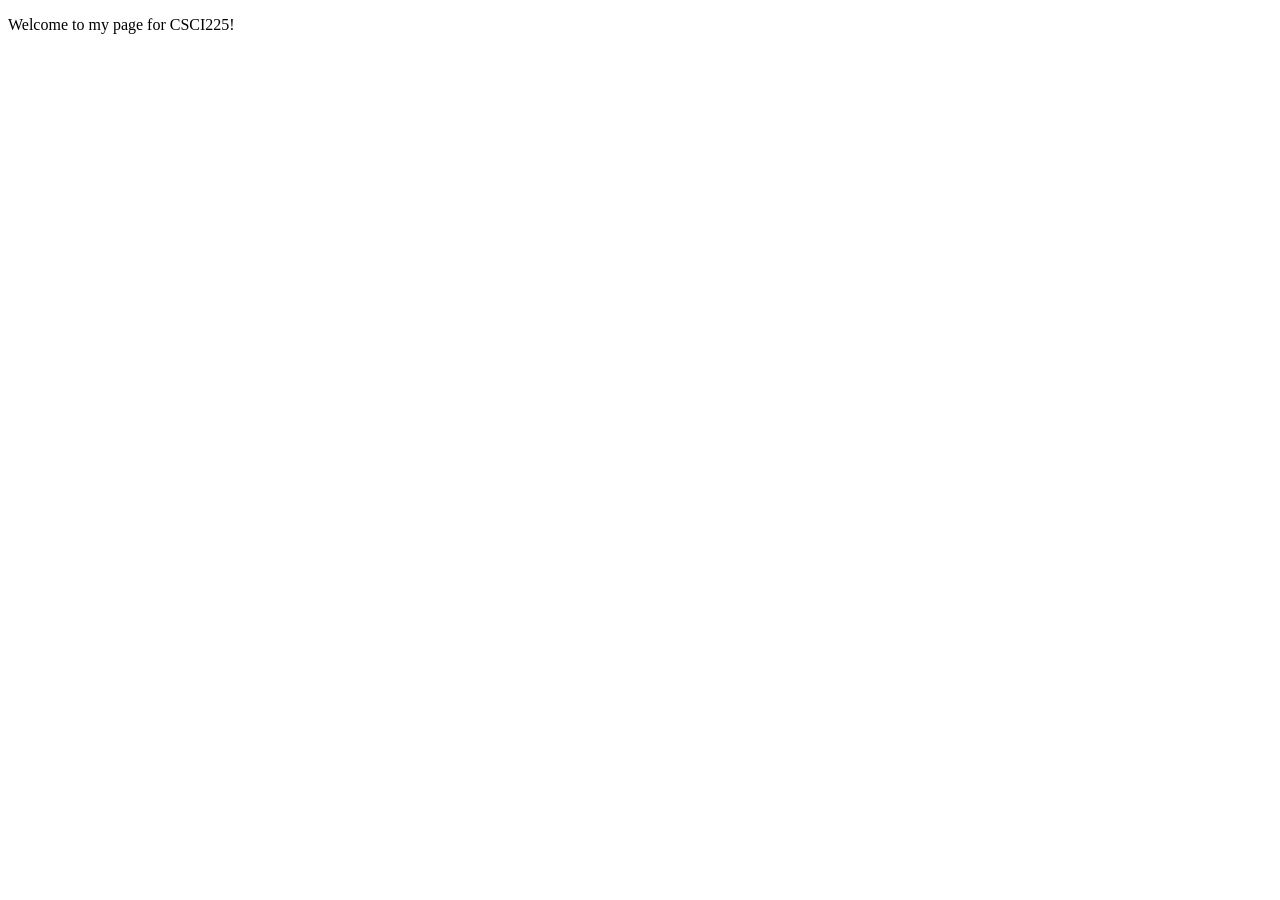
==== index.html @ 0ae0f70f "Assignment 0" ====
<!DOCTYPE html>

<html>
    <head>
        <title>CSCI225 Homepage - Andrew Stevens</title>
    </head>

    <body>
        <p>
            Welcome to my page for CSCI225!
        </p>
    </body>

</html>
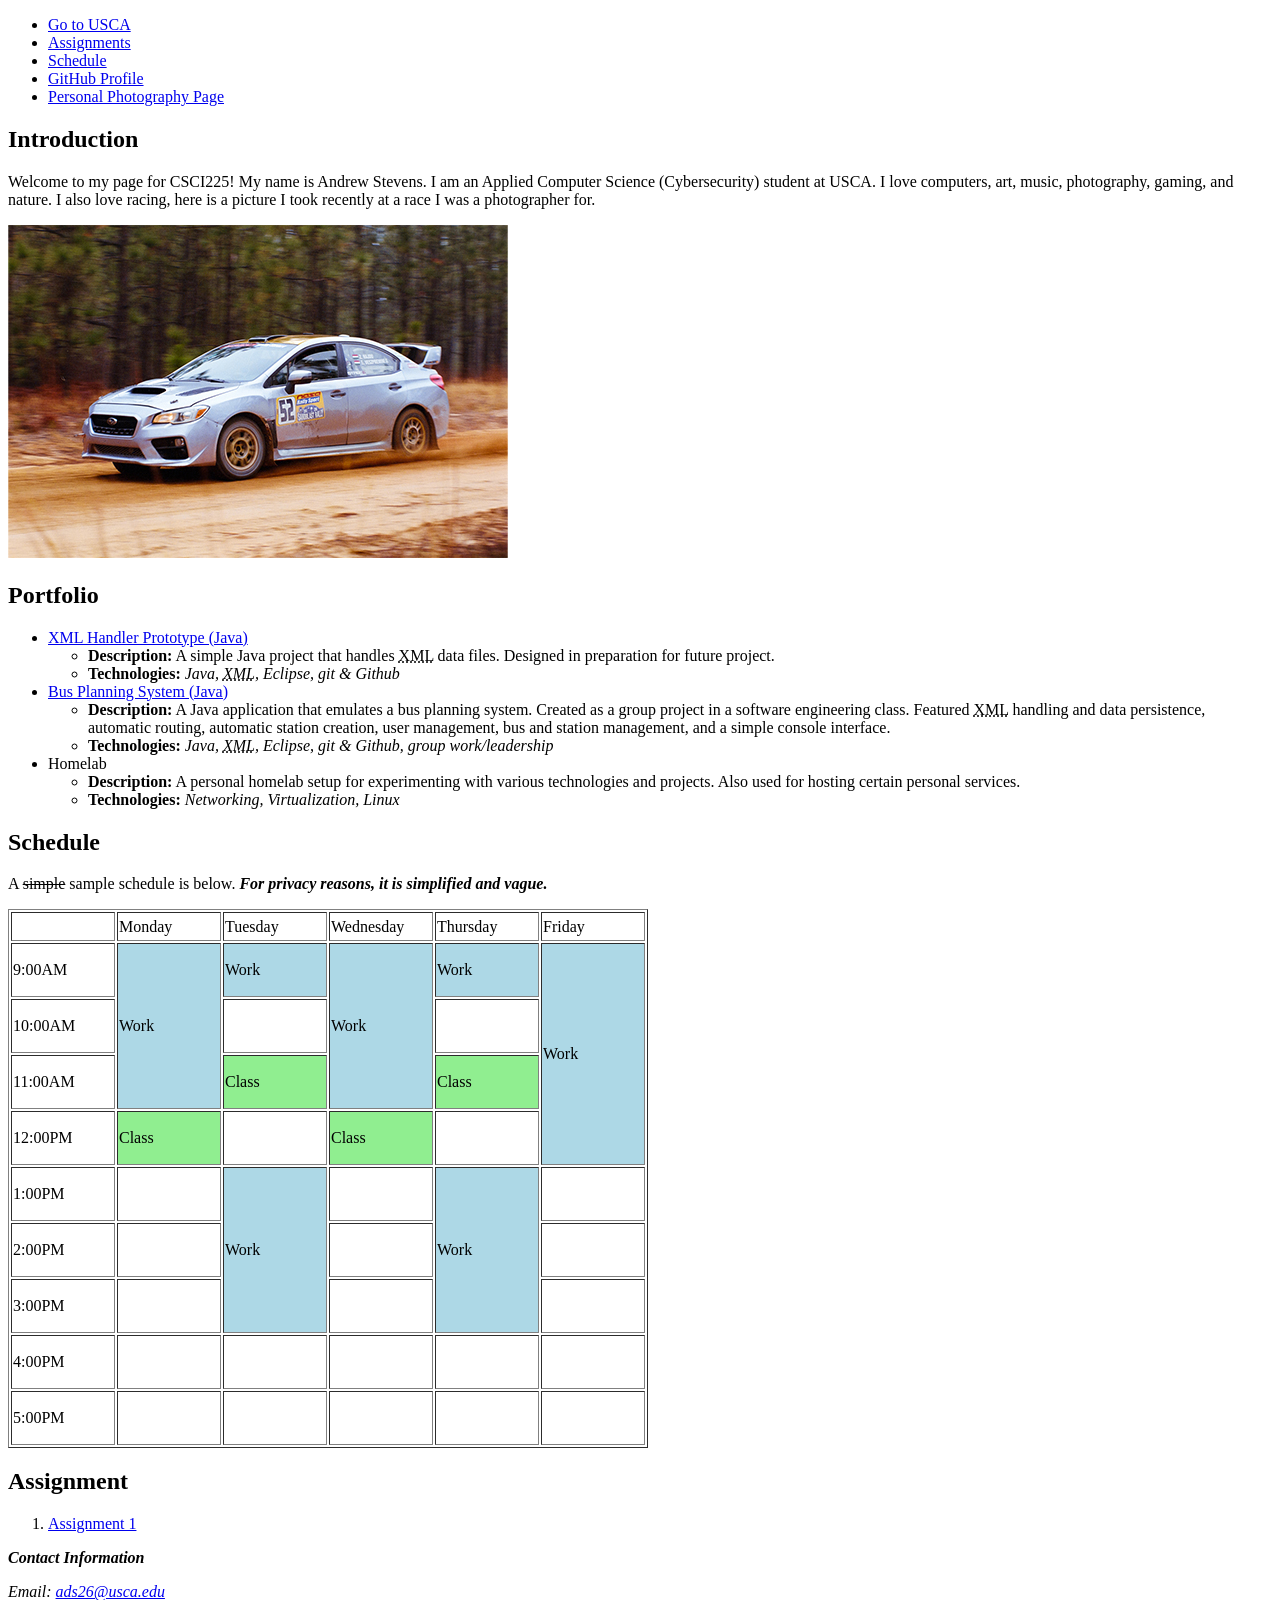
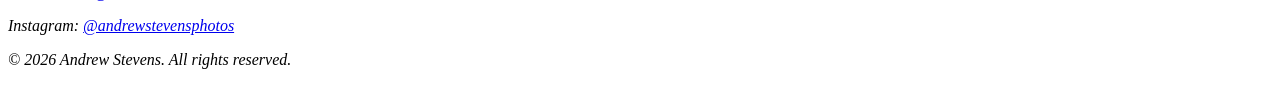
==== commit 4331ecf9: "Assignment 1" ====
--- a/index.html
+++ b/index.html
@@ -1,14 +1,145 @@
 <!DOCTYPE html>
 
-<html>
+<html lang="en">
     <head>
-        <title>CSCI225 Homepage - Andrew Stevens</title>
+        <title>CSCI225 Homepage of Andrew Stevens</title>
+        <meta charset="UTF-8">
+        <!-- Nav element moved to body for valid HTML -->
     </head>
 
     <body>
-        <p>
-            Welcome to my page for CSCI225!
-        </p>
+        <!-- Note: nav moved to body for valid HTML (nav elements must be in body, not head) -->
+        <nav>
+            <ul>
+                <li><a href="https://www.usca.edu/">Go to USCA</a></li>
+                <li><a href="#assignments">Assignments</a></li>
+                <li><a href="#schedule">Schedule</a></li>
+                <li><a href="https://github.com/WanderCurrents">GitHub Profile</a></li>
+                <li><a href="https://www.instagram.com/andrewstevensphotos/">Personal Photography Page</a></li>
+            </ul>
+        </nav>
+        <main>
+            <section class="introduction">
+                <h2 id="introduction">Introduction</h2>
+                <p>Welcome to my page for CSCI225! My name is Andrew Stevens. I am an Applied Computer Science (Cybersecurity) student at USCA. I love computers, art, music, photography, gaming, and nature. I also love racing, here is a picture I took recently at a race I was a photographer for.</p>
+                <img src="img/IMG_1781.jpg" alt="A rally car racing through dirt">
+            </section>
+            <section class="portfolio">
+                <h2 id="portfolio">Portfolio</h2>
+                <ul>
+                    <li><a href="https://github.com/WanderCurrents/X-Handler-Prototype">XML Handler Prototype (Java)</a>
+                        <ul>
+                            <li><b>Description:</b> A simple Java project that handles <abbr title="Extensible Markup Language">XML</abbr> data files. Designed in preparation for future project.</li>
+                            <li><b>Technologies:</b> <i>Java, <abbr title="Extensible Markup Language">XML</abbr>, Eclipse, git & Github</i></li>
+                        </ul>
+                    </li>
+                    <li><a href="https://github.com/WanderCurrents/bus-planning-system">Bus Planning System (Java)</a>
+                        <ul>
+                            <li><b>Description:</b> A Java application that emulates a bus planning system. Created as a group project in a software engineering class. Featured <abbr title="Extensible Markup Language">XML</abbr> handling and data persistence, automatic routing, automatic station creation, user management, bus and station management, and a simple console interface.</li>
+                            <li><b>Technologies:</b> <i>Java, <abbr title="Extensible Markup Language">XML</abbr>, Eclipse, git & Github, group work/leadership</i></li>
+                        </ul>
+                    </li>
+                    <li>Homelab
+                        <ul>
+                            <li><b>Description:</b> A personal homelab setup for experimenting with various technologies and projects. Also used for hosting certain personal services.</li>
+                            <li><b>Technologies:</b> <i>Networking, Virtualization, Linux</i></li>
+                        </ul>
+                    </li>
+                </ul>
+            </section>
+            <section class="schedule">
+                <h2 id="schedule">Schedule</h2>
+                <p>A <del>simple</del> sample schedule is below. <strong><em>For privacy reasons, it is simplified and vague.</em></strong></p>
+                <!-- I know these attributes are deprecated, but they work for this simple page without CSS -->
+                <table border="1">
+                    <tr>
+                        <td width="100" height="25"></td>
+                        <td width="100">Monday</td>
+                        <td width="100">Tuesday</td>
+                        <td width="100">Wednesday</td>
+                        <td width="100">Thursday</td>
+                        <td width="100">Friday</td>
+                    </tr>
+                    <tr>
+                        <td height="50">9:00AM</td>
+                        <td rowspan="3" bgcolor="lightblue">Work</td>
+                        <td bgcolor="lightblue">Work</td>
+                        <td rowspan="3" bgcolor="lightblue">Work</td>
+                        <td bgcolor="lightblue">Work</td>
+                        <td rowspan="4" bgcolor="lightblue">Work</td>
+                    </tr>
+                    <tr>
+                        <td height="50">10:00AM</td>
+                        <td></td>
+                        <td></td>
+                    </tr>
+                    <tr>
+                        <td height="50">11:00AM</td>
+                        <td bgcolor="lightgreen">Class</td>
+                        <td bgcolor="lightgreen">Class</td>
+                    </tr>
+                    <tr>
+                        <td height="50">12:00PM</td>
+                        <td bgcolor="lightgreen">Class</td>
+                        <td></td>
+                        <td bgcolor="lightgreen">Class</td>
+                        <td></td>
+                    </tr>
+                    <tr>
+                        <td height="50">1:00PM</td>
+                        <td></td>
+                        <td rowspan="3" bgcolor="lightblue">Work</td>
+                        <td></td>
+                        <td rowspan="3" bgcolor="lightblue">Work</td>
+                        <td></td>
+                    </tr>
+                    <tr>
+                        <td height="50">2:00PM</td>
+                        <td></td>
+                        <td></td>
+                        <td></td>
+                    </tr>
+                    <tr>
+                        <td height="50">3:00PM</td>
+                        <td></td>
+                        <td></td>
+                        <td></td>
+                    </tr>
+                    <tr>
+                        <td height="50">4:00PM</td>
+                        <td></td>
+                        <td></td>
+                        <td></td>
+                        <td></td>
+                        <td></td>
+                    </tr>
+                    <tr>
+                        <td height="50">5:00PM</td>
+                        <td></td>
+                        <td></td>
+                        <td></td>
+                        <td></td>
+                        <td></td>
+                    </tr>
+                </table>
+            </section>
+        </main>
+        <aside id="assignments">
+            <h2>Assignment</h2>
+            <ol>
+                <li><a href="doc/Assignment1.pdf">Assignment 1</a></li>
+            </ol>
+        </aside>
+        <footer>
+            <section class="contact">
+                <address>
+                    <p><b>Contact Information</b></p>
+                    <p>Email: <a href="mailto:ads26@usca.edu">ads26@usca.edu</a></p>
+                    <p>Instagram: <a href="https://www.instagram.com/andrewstevensphotos/" target="_blank">@andrewstevensphotos</a></p>
+                    <p>&copy; 2026 Andrew Stevens. All rights reserved.</p>
+                </address>
+            </section>
+        </footer>
     </body>
 
 </html>
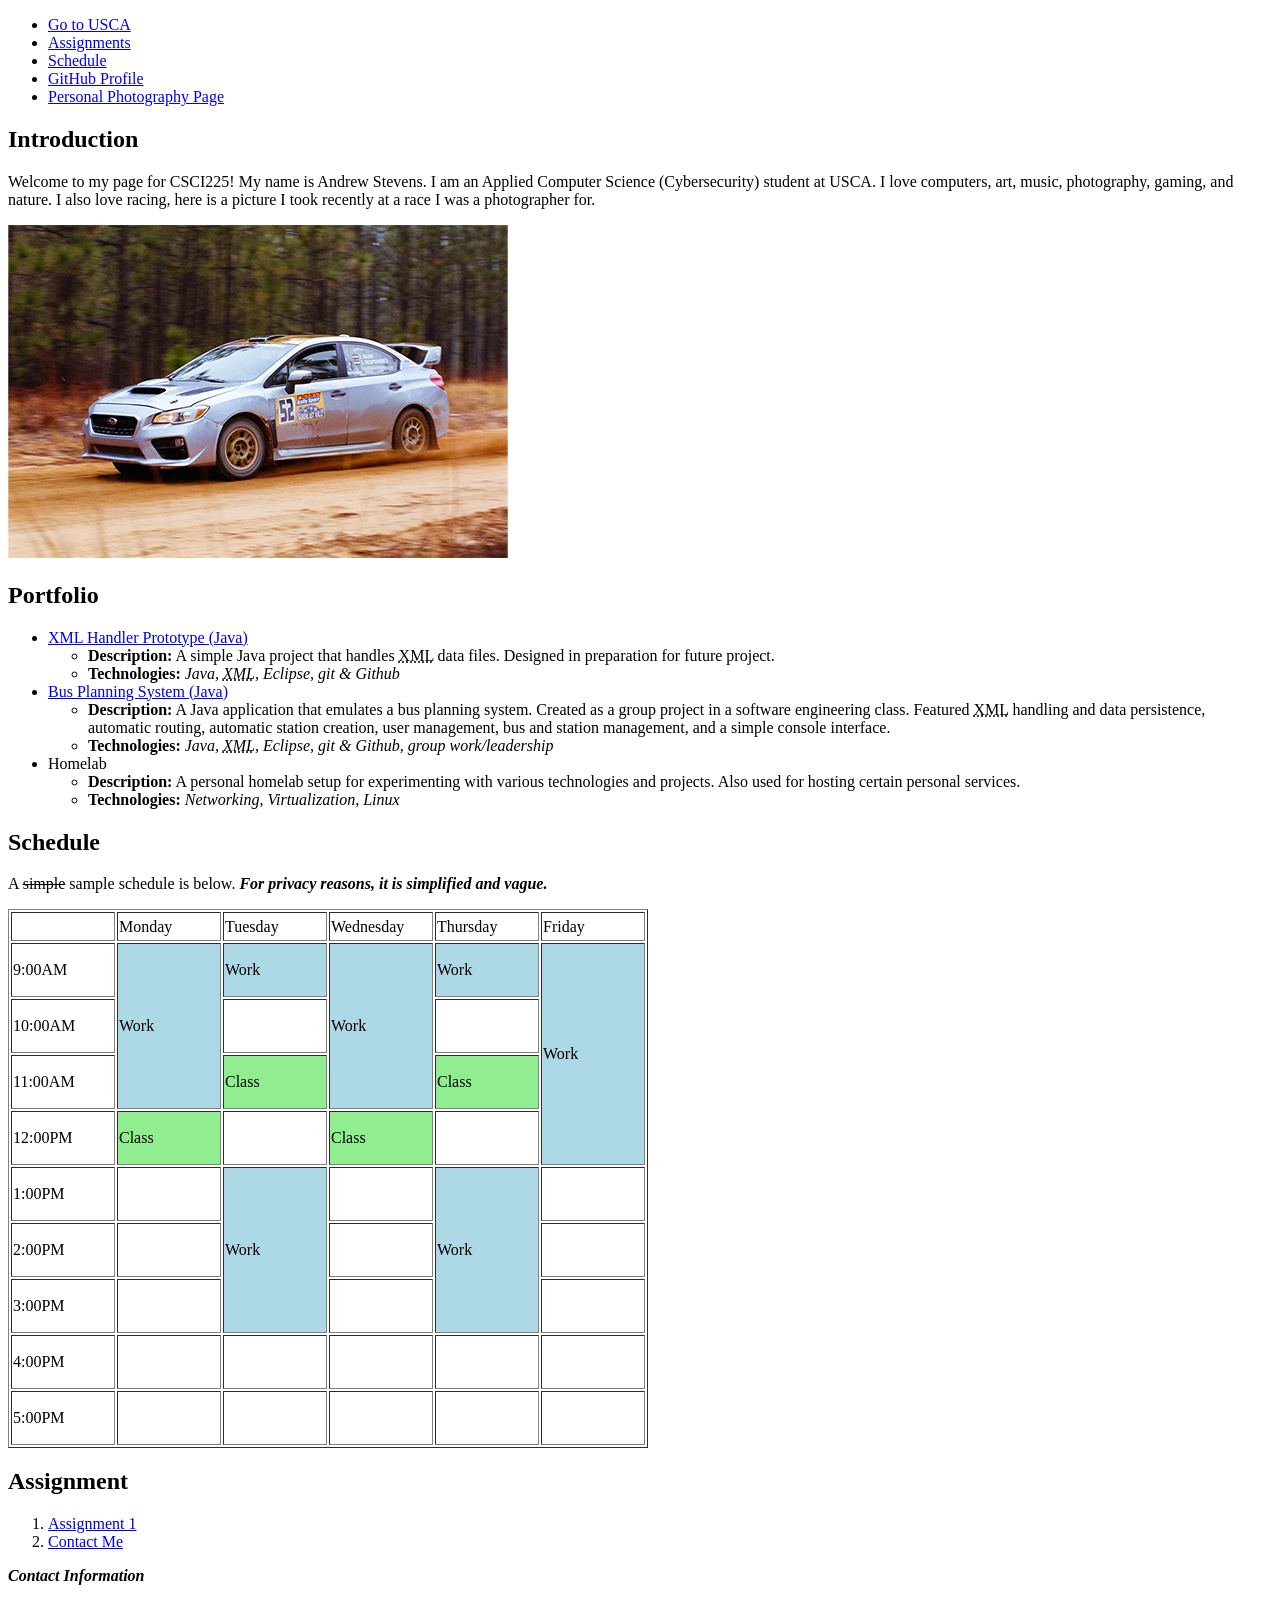
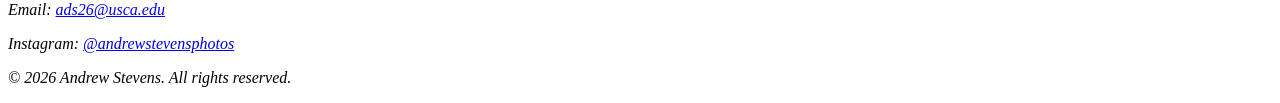
==== commit edca3c9e: "Assignment 2" ====
--- a/index.html
+++ b/index.html
@@ -128,6 +128,7 @@
             <h2>Assignment</h2>
             <ol>
                 <li><a href="doc/Assignment1.pdf">Assignment 1</a></li>
+                <li><a href="ContactMe.html">Contact Me</a></li>
             </ol>
         </aside>
         <footer>
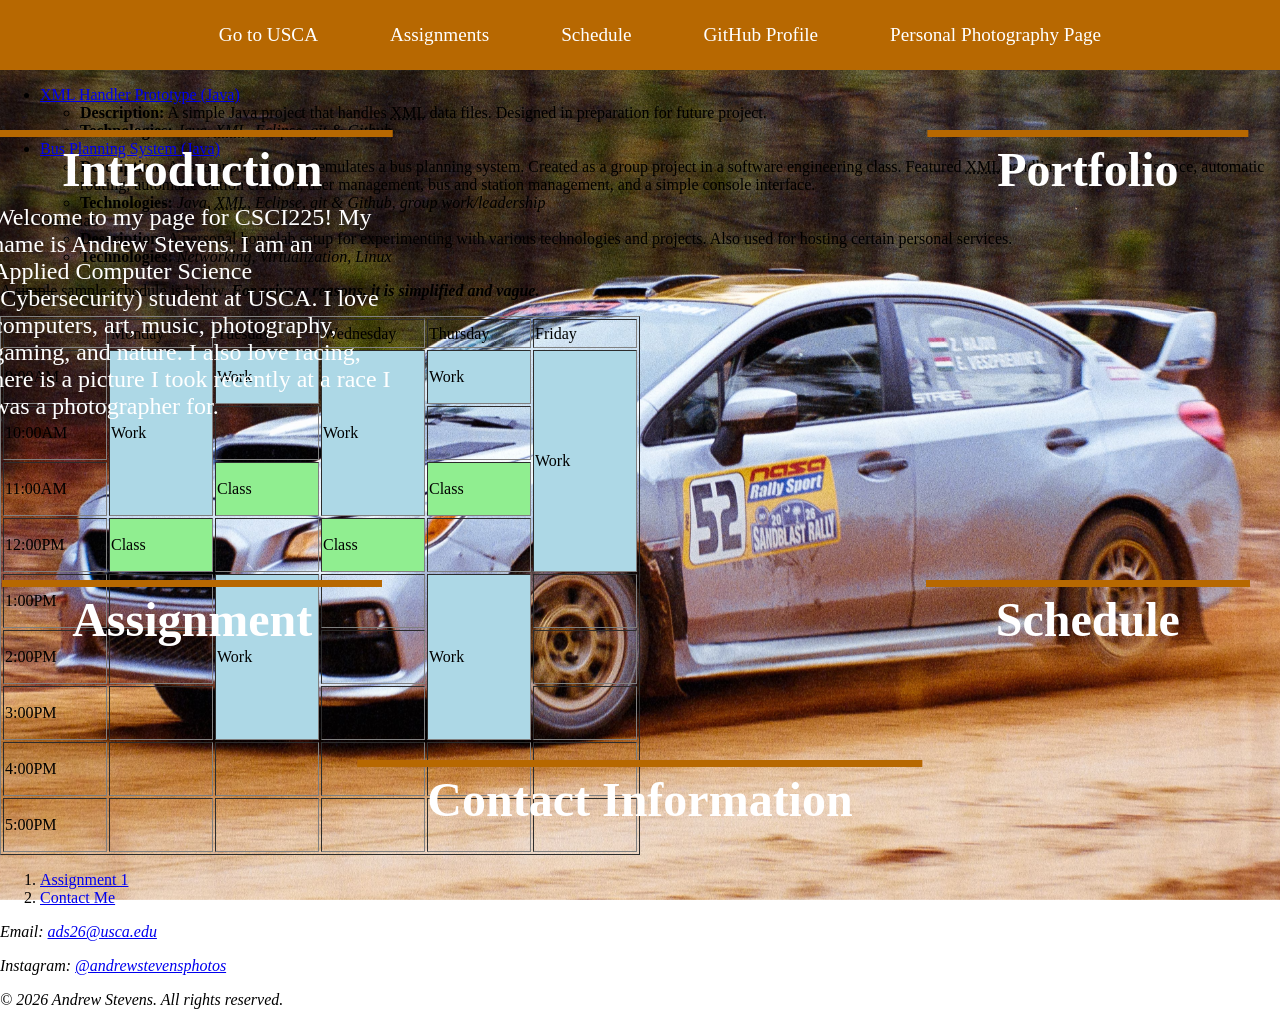
==== commit 0ccc0a5d: "Assignment 3 progress" ====
--- a/index.html
+++ b/index.html
@@ -4,29 +4,33 @@
     <head>
         <title>CSCI225 Homepage of Andrew Stevens</title>
         <meta charset="UTF-8">
-        <!-- Nav element moved to body for valid HTML -->
+        <link rel="stylesheet" href="css/home.css">
     </head>
 
     <body>
-        <!-- Note: nav moved to body for valid HTML (nav elements must be in body, not head) -->
-        <nav>
-            <ul>
-                <li><a href="https://www.usca.edu/">Go to USCA</a></li>
-                <li><a href="#assignments">Assignments</a></li>
-                <li><a href="#schedule">Schedule</a></li>
-                <li><a href="https://github.com/WanderCurrents">GitHub Profile</a></li>
-                <li><a href="https://www.instagram.com/andrewstevensphotos/">Personal Photography Page</a></li>
-            </ul>
-        </nav>
+        <header class="navbar">
+            <nav>
+                <ul>
+                    <li><a href="https://www.usca.edu/">Go to USCA</a></li>
+                    <li><a href="#assignments">Assignments</a></li>
+                    <li><a href="#schedule">Schedule</a></li>
+                    <li><a href="https://github.com/WanderCurrents">GitHub Profile</a></li>
+                    <li><a href="https://www.instagram.com/andrewstevensphotos/">Personal Photography Page</a></li>
+                </ul>
+            </nav>
+        </header>
+        <img src="img/IMG_1781.jpg" alt="A rally car racing through dirt" id="background-image">
         <main>
             <section class="introduction">
                 <h2 id="introduction">Introduction</h2>
-                <p>Welcome to my page for CSCI225! My name is Andrew Stevens. I am an Applied Computer Science (Cybersecurity) student at USCA. I love computers, art, music, photography, gaming, and nature. I also love racing, here is a picture I took recently at a race I was a photographer for.</p>
-                <img src="img/IMG_1781.jpg" alt="A rally car racing through dirt">
+                <div>
+                    <p>Welcome to my page for CSCI225! My name is Andrew Stevens. I am an Applied Computer Science (Cybersecurity) student at USCA. I love computers, art, music, photography, gaming, and nature. I also love racing, here is a picture I took recently at a race I was a photographer for.</p>
+                </div>  
             </section>
             <section class="portfolio">
                 <h2 id="portfolio">Portfolio</h2>
-                <ul>
+                <div>
+                    <ul>
                     <li><a href="https://github.com/WanderCurrents/X-Handler-Prototype">XML Handler Prototype (Java)</a>
                         <ul>
                             <li><b>Description:</b> A simple Java project that handles <abbr title="Extensible Markup Language">XML</abbr> data files. Designed in preparation for future project.</li>
@@ -46,10 +50,12 @@
                         </ul>
                     </li>
                 </ul>
+                </div>
             </section>
             <section class="schedule">
                 <h2 id="schedule">Schedule</h2>
-                <p>A <del>simple</del> sample schedule is below. <strong><em>For privacy reasons, it is simplified and vague.</em></strong></p>
+                <div>
+                    <p>A <del>simple</del> sample schedule is below. <strong><em>For privacy reasons, it is simplified and vague.</em></strong></p>
                 <!-- I know these attributes are deprecated, but they work for this simple page without CSS -->
                 <table border="1">
                     <tr>
@@ -122,19 +128,22 @@
                         <td></td>
                     </tr>
                 </table>
+                </div>
             </section>
         </main>
-        <aside id="assignments">
-            <h2>Assignment</h2>
-            <ol>
+        <aside class="assignments">
+            <h2 id="assignments">Assignment</h2>
+            <div>
+                <ol>
                 <li><a href="doc/Assignment1.pdf">Assignment 1</a></li>
                 <li><a href="ContactMe.html">Contact Me</a></li>
-            </ol>
+                </ol>
+            </div>
         </aside>
         <footer>
             <section class="contact">
                 <address>
-                    <p><b>Contact Information</b></p>
+                    <h2 id="contact"><b>Contact Information</b></h2>
                     <p>Email: <a href="mailto:ads26@usca.edu">ads26@usca.edu</a></p>
                     <p>Instagram: <a href="https://www.instagram.com/andrewstevensphotos/" target="_blank">@andrewstevensphotos</a></p>
                     <p>&copy; 2026 Andrew Stevens. All rights reserved.</p>
--- a/css/home.css
+++ b/css/home.css
@@ -0,0 +1,112 @@
+
+/* Global variables */
+:root{
+    --theme-orange: hsl(34, 99%, 36%);
+    --theme-white: white;
+    --color-nav-bar: var(--theme-orange);
+    --color-nav-font: var(--theme-white);
+    --color-accent: var(--theme-orange);
+    --color-main-font: var(--theme-white);
+}
+
+body{
+    margin: 0;
+    padding: 0;
+}
+
+/* Nav bar stuff */
+.navbar{
+    display: flex;
+    justify-content: center;
+    background-color: var(--color-nav-bar);
+    width: 100%;
+    box-sizing: border-box;
+    position: sticky;
+    top: 0;
+    z-index: 10;
+}
+nav ul{
+    list-style-type: none;
+    display: flex;
+    gap: 40px;
+}
+nav a{
+    text-decoration: none;
+    display: block;
+    padding: 8px 16px;
+    color: var(--color-nav-font);
+    font-size: 1.2em;
+}
+
+/* Background image */
+#background-image{
+    position: fixed;
+    top:0;
+    z-index: -1;
+    width: 100%;
+    height: 100%;
+    object-fit: cover;
+    object-position: center;
+}
+
+/* Positioning the different headers */
+#introduction{
+    --pos-top: 10%;
+    --pos-left: 15%;
+}
+#portfolio{
+    --pos-top: 10%;
+    --pos-left: 85%;
+}
+#schedule{
+    --pos-top: 60%;
+    --pos-left: 85%;
+}
+#assignments{
+    --pos-top: 60%;
+    --pos-left: 15%;
+}
+#contact{
+    --pos-top: 80%;
+    --pos-left: 50%;
+    
+}
+
+section h2{
+    position: fixed;    
+    top: var(--pos-top);
+    left: var(--pos-left);
+    transform: translateX(-50%);    /* Makes sure elements are centered */
+    font-style: normal;     /* Normalizes the font style */
+    color: var(--color-main-font);
+    font-size: 3em;
+
+    padding: 5px 70px 5px 70px;
+    border-top: 7px solid var(--color-accent);
+}
+aside h2{
+    position: fixed;
+    top: var(--pos-top);
+    left: var(--pos-left);
+    transform: translateX(-50%);    /* Makes sure elements are centered */
+    font-style: normal;     /* Normalizes the font style */
+    color: var(--color-main-font);
+    font-size: 3em;
+
+    padding: 5px 70px 5px 70px;
+    border-top: 7px solid var(--color-accent);
+}
+
+/* Positioning sections */
+.introduction div{
+    position: fixed;
+    top: 20%;
+    left: 15%;
+    width: 400px;
+    height: 500px;
+    transform: translateX(-50%);
+    
+    color: var(--color-main-font);
+    font-size: 1.5em;
+}
+
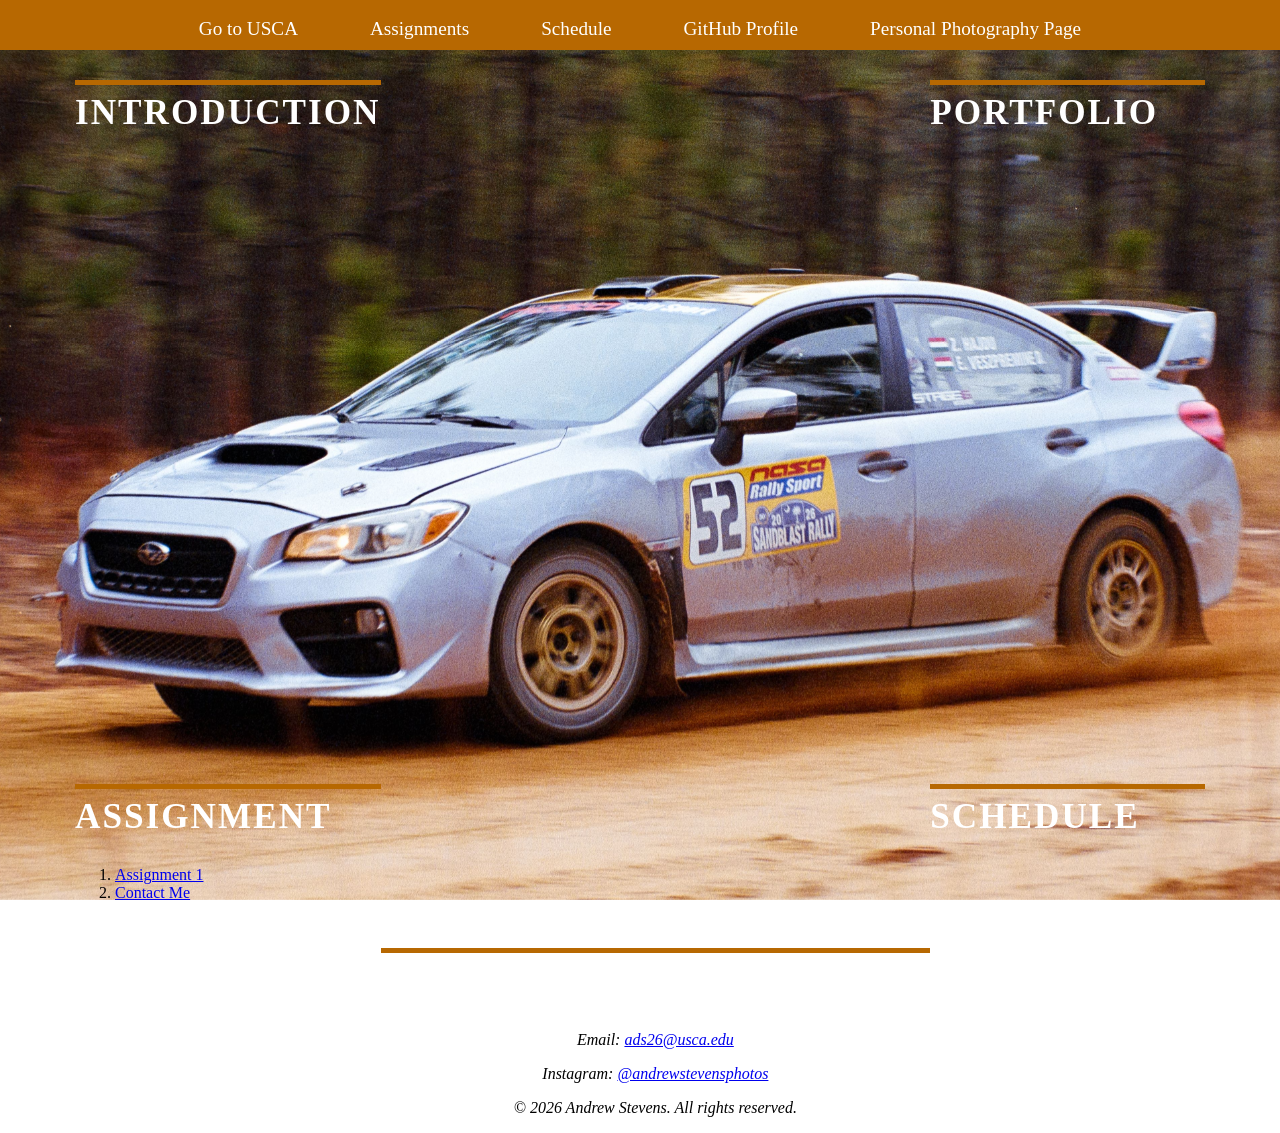
==== commit 53969825: "Assignment 3 progress" ====
--- a/index.html
+++ b/index.html
@@ -1,61 +1,76 @@
 <!DOCTYPE html>
 
 <html lang="en">
-    <head>
-        <title>CSCI225 Homepage of Andrew Stevens</title>
-        <meta charset="UTF-8">
-        <link rel="stylesheet" href="css/home.css">
-    </head>
 
-    <body>
-        <header class="navbar">
-            <nav>
+<head>
+    <title>CSCI225 Homepage of Andrew Stevens</title>
+    <meta charset="UTF-8">
+    <link rel="stylesheet" href="css/home.css">
+</head>
+
+<body class="grid-container">
+    <header class="navbar">
+        <nav>
+            <ul>
+                <li><a href="https://www.usca.edu/">Go to USCA</a></li>
+                <li><a href="#assignments">Assignments</a></li>
+                <li><a href="#schedule">Schedule</a></li>
+                <li><a href="https://github.com/WanderCurrents">GitHub Profile</a></li>
+                <li><a href="https://www.instagram.com/andrewstevensphotos/">Personal Photography Page</a></li>
+            </ul>
+        </nav>
+    </header>
+    <img src="img/IMG_1781.jpg" alt="A rally car racing through dirt" id="background-image">
+    <main class="grid-container">
+        <section class="introduction">
+            <h2 id="introduction">Introduction</h2>
+            <div>
+                <p>Welcome to my page for CSCI225! My name is Andrew Stevens. I am an Applied Computer Science
+                    (Cybersecurity) student at USCA. I love computers, art, music, photography, gaming, and nature.
+                    I also love racing, here is a picture I took recently at a race I was a photographer for.</p>
+            </div>
+        </section>
+        <section class="portfolio">
+            <h2 id="portfolio">Portfolio</h2>
+            <div>
                 <ul>
-                    <li><a href="https://www.usca.edu/">Go to USCA</a></li>
-                    <li><a href="#assignments">Assignments</a></li>
-                    <li><a href="#schedule">Schedule</a></li>
-                    <li><a href="https://github.com/WanderCurrents">GitHub Profile</a></li>
-                    <li><a href="https://www.instagram.com/andrewstevensphotos/">Personal Photography Page</a></li>
-                </ul>
-            </nav>
-        </header>
-        <img src="img/IMG_1781.jpg" alt="A rally car racing through dirt" id="background-image">
-        <main>
-            <section class="introduction">
-                <h2 id="introduction">Introduction</h2>
-                <div>
-                    <p>Welcome to my page for CSCI225! My name is Andrew Stevens. I am an Applied Computer Science (Cybersecurity) student at USCA. I love computers, art, music, photography, gaming, and nature. I also love racing, here is a picture I took recently at a race I was a photographer for.</p>
-                </div>  
-            </section>
-            <section class="portfolio">
-                <h2 id="portfolio">Portfolio</h2>
-                <div>
-                    <ul>
-                    <li><a href="https://github.com/WanderCurrents/X-Handler-Prototype">XML Handler Prototype (Java)</a>
+                    <li><a href="https://github.com/WanderCurrents/X-Handler-Prototype">XML Handler Prototype
+                            (Java)</a>
                         <ul>
-                            <li><b>Description:</b> A simple Java project that handles <abbr title="Extensible Markup Language">XML</abbr> data files. Designed in preparation for future project.</li>
-                            <li><b>Technologies:</b> <i>Java, <abbr title="Extensible Markup Language">XML</abbr>, Eclipse, git & Github</i></li>
+                            <li><b>Description:</b> A simple Java project that handles <abbr
+                                    title="Extensible Markup Language">XML</abbr> data files. Designed in
+                                preparation for future project.</li>
+                            <li><b>Technologies:</b> <i>Java, <abbr title="Extensible Markup Language">XML</abbr>,
+                                    Eclipse, git & Github</i></li>
                         </ul>
                     </li>
-                    <li><a href="https://github.com/WanderCurrents/bus-planning-system">Bus Planning System (Java)</a>
+                    <li><a href="https://github.com/WanderCurrents/bus-planning-system">Bus Planning System
+                            (Java)</a>
                         <ul>
-                            <li><b>Description:</b> A Java application that emulates a bus planning system. Created as a group project in a software engineering class. Featured <abbr title="Extensible Markup Language">XML</abbr> handling and data persistence, automatic routing, automatic station creation, user management, bus and station management, and a simple console interface.</li>
-                            <li><b>Technologies:</b> <i>Java, <abbr title="Extensible Markup Language">XML</abbr>, Eclipse, git & Github, group work/leadership</i></li>
+                            <li><b>Description:</b> A Java application that emulates a bus planning system. Created
+                                as a group project in a software engineering class. Featured <abbr
+                                    title="Extensible Markup Language">XML</abbr> handling and data persistence,
+                                automatic routing, automatic station creation, user management, bus and station
+                                management, and a simple console interface.</li>
+                            <li><b>Technologies:</b> <i>Java, <abbr title="Extensible Markup Language">XML</abbr>,
+                                    Eclipse, git & Github, group work/leadership</i></li>
                         </ul>
                     </li>
                     <li>Homelab
                         <ul>
-                            <li><b>Description:</b> A personal homelab setup for experimenting with various technologies and projects. Also used for hosting certain personal services.</li>
+                            <li><b>Description:</b> A personal homelab setup for experimenting with various
+                                technologies and projects. Also used for hosting certain personal services.</li>
                             <li><b>Technologies:</b> <i>Networking, Virtualization, Linux</i></li>
                         </ul>
                     </li>
                 </ul>
-                </div>
-            </section>
-            <section class="schedule">
-                <h2 id="schedule">Schedule</h2>
-                <div>
-                    <p>A <del>simple</del> sample schedule is below. <strong><em>For privacy reasons, it is simplified and vague.</em></strong></p>
+            </div>
+        </section>
+        <section class="schedule">
+            <h2 id="schedule">Schedule</h2>
+            <div id="schedule-content">
+                <p>A <del>simple</del> sample schedule is below. <strong><em>For privacy reasons, it is simplified
+                            and vague.</em></strong></p>
                 <!-- I know these attributes are deprecated, but they work for this simple page without CSS -->
                 <table border="1">
                     <tr>
@@ -128,28 +143,29 @@
                         <td></td>
                     </tr>
                 </table>
-                </div>
-            </section>
-        </main>
-        <aside class="assignments">
-            <h2 id="assignments">Assignment</h2>
-            <div>
-                <ol>
+            </div>
+        </section>
+    </main>
+    <aside class="assignments">
+        <h2 id="assignments-h">Assignment</h2>
+        <div>
+            <ol>
                 <li><a href="doc/Assignment1.pdf">Assignment 1</a></li>
                 <li><a href="ContactMe.html">Contact Me</a></li>
-                </ol>
-            </div>
-        </aside>
-        <footer>
-            <section class="contact">
-                <address>
-                    <h2 id="contact"><b>Contact Information</b></h2>
-                    <p>Email: <a href="mailto:ads26@usca.edu">ads26@usca.edu</a></p>
-                    <p>Instagram: <a href="https://www.instagram.com/andrewstevensphotos/" target="_blank">@andrewstevensphotos</a></p>
-                    <p>&copy; 2026 Andrew Stevens. All rights reserved.</p>
-                </address>
-            </section>
-        </footer>
-    </body>
+            </ol>
+        </div>
+    </aside>
+    <footer>
+        <section class="contact">
+            <address>
+                <h2 id="contact-h"><b>Contact Information</b></h2>
+                <p>Email: <a href="mailto:ads26@usca.edu">ads26@usca.edu</a></p>
+                <p>Instagram: <a href="https://www.instagram.com/andrewstevensphotos/"
+                        target="_blank">@andrewstevensphotos</a></p>
+                <p>&copy; 2026 Andrew Stevens. All rights reserved.</p>
+            </address>
+        </section>
+    </footer>
+</body>
 
 </html>
--- a/css/home.css
+++ b/css/home.css
@@ -9,18 +9,25 @@
     --color-main-font: var(--theme-white);
 }
 
+
 body{
     margin: 0;
     padding: 0;
+    min-height: 100vh;
+    /* min-height: 100vh; */
+    display: grid;
+    grid-template-columns: 75px 1fr 2fr 1fr 75px;
+    grid-template-rows: 50px auto auto auto;
+    row-gap: 30px;
 }
 
 /* Nav bar stuff */
 .navbar{
+    grid-column: 1/-1;
+    grid-row: 1;
     display: flex;
     justify-content: center;
     background-color: var(--color-nav-bar);
-    width: 100%;
-    box-sizing: border-box;
     position: sticky;
     top: 0;
     z-index: 10;
@@ -29,6 +36,8 @@
     list-style-type: none;
     display: flex;
     gap: 40px;
+    margin: 0;
+    padding: 10px 0;
 }
 nav a{
     text-decoration: none;
@@ -49,64 +58,96 @@
     object-position: center;
 }
 
-/* Positioning the different headers */
+/* Main content area */
+main{
+    display: contents;
+}
+
+/* Section Grid Position */
+.introduction{
+    grid-row: 2;
+    grid-column: 2 / 3;
+}
+.portfolio{
+    grid-row: 2;
+    grid-column: 4 / 5;
+}
+.schedule{
+    grid-row: 3;
+    grid-column: 4 / 5;
+}
+.assignments{
+    grid-row: 3;
+    grid-column: 2 / 3;
+}
+
+footer{
+    grid-row: 4;
+    grid-column: 3 / 4;
+    text-align: center;
+}
+
+.introduction, .portfolio, .schedule, .assignments, footer{
+    padding-top: 8px;
+    border-top: 5px solid var(--color-accent);
+}
+h2 {
+    font-style: normal;
+    color: var(--color-main-font);
+    font-size: 2.2em;
+    text-transform: uppercase;
+    letter-spacing: 2px;
+    margin-top: 0;
+    padding-top: 0;
+}
+
+/* Dealing with content stuff */
+.introduction div{
+    opacity: 0;
+    transition: opacity 1s;
+}
 #introduction{
-    --pos-top: 10%;
-    --pos-left: 15%;
+    justify-self: center;
+    transition: transform 0.5s, opacity 0.5s;
+    transform-origin: center;
+}
+#introduction:active{
+    transform: scale(0);
+    opacity: 0;
+}
+#introduction:active + div{
+    opacity: 1;
+}
+
+.portfolio div{
+    opacity: 0;
+    transition: opacity 1s;
 }
 #portfolio{
-    --pos-top: 10%;
-    --pos-left: 85%;
+    justify-self: center;
+    transition: transform 0.5s, opacity 0.5s;
+    transform-origin: center;
 }
-#schedule{
-    --pos-top: 60%;
-    --pos-left: 85%;
+#portfolio:hover{
+    transform: scale(0);
+    opacity: 0;
 }
-#assignments{
-    --pos-top: 60%;
-    --pos-left: 15%;
-}
-#contact{
-    --pos-top: 80%;
-    --pos-left: 50%;
-    
+#portfolio:hover + div{
+    opacity: 1;
 }
 
-section h2{
-    position: fixed;    
-    top: var(--pos-top);
-    left: var(--pos-left);
-    transform: translateX(-50%);    /* Makes sure elements are centered */
-    font-style: normal;     /* Normalizes the font style */
-    color: var(--color-main-font);
-    font-size: 3em;
 
-    padding: 5px 70px 5px 70px;
-    border-top: 7px solid var(--color-accent);
+.schedule div{
+    display: none;
+    position: fixed;
+    top: 40%;
+    left: 50%;
+    transform: translate(-50%, -50%);
+    z-index: 100;
 }
-aside h2{
-    position: fixed;
-    top: var(--pos-top);
-    left: var(--pos-left);
-    transform: translateX(-50%);    /* Makes sure elements are centered */
-    font-style: normal;     /* Normalizes the font style */
-    color: var(--color-main-font);
-    font-size: 3em;
-
-    padding: 5px 70px 5px 70px;
-    border-top: 7px solid var(--color-accent);
+#schedule:hover + div{
+    display:block;
 }
-
-/* Positioning sections */
-.introduction div{
-    position: fixed;
-    top: 20%;
-    left: 15%;
-    width: 400px;
-    height: 500px;
-    transform: translateX(-50%);
-    
-    color: var(--color-main-font);
-    font-size: 1.5em;
+#schedule-content:hover{
+    display:block
 }
-
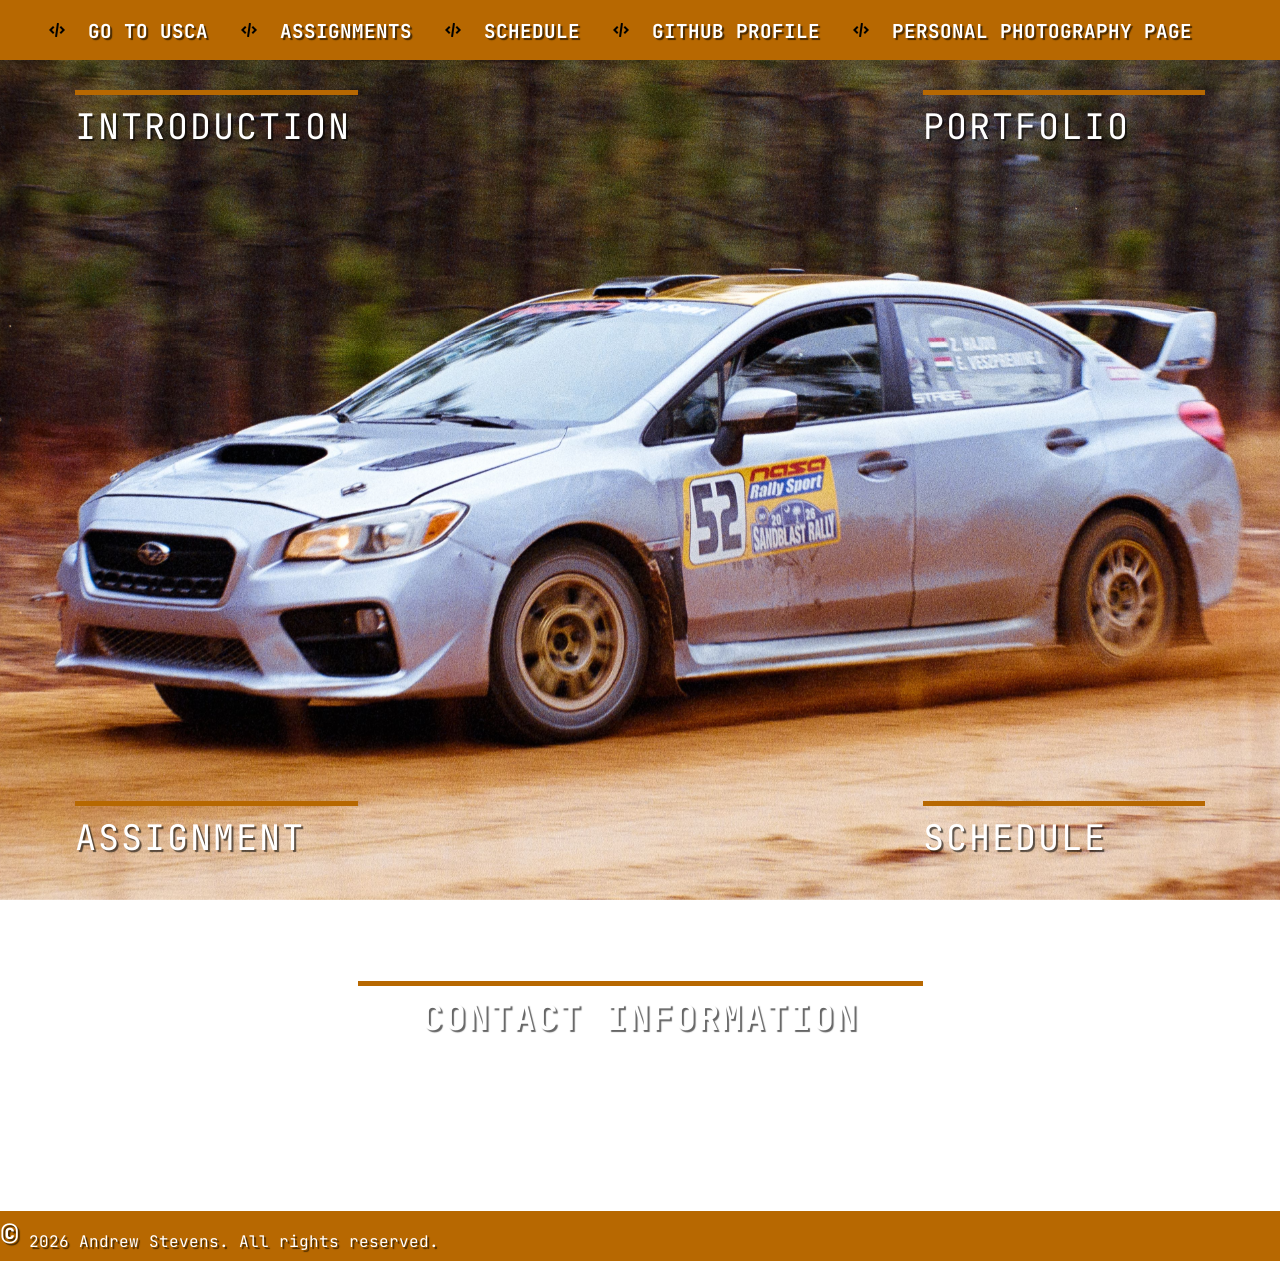
==== commit 139ffefe: "Assignment 3" ====
--- a/index.html
+++ b/index.html
@@ -6,6 +6,11 @@
     <title>CSCI225 Homepage of Andrew Stevens</title>
     <meta charset="UTF-8">
     <link rel="stylesheet" href="css/home.css">
+
+    <link rel="preconnect" href="https://fonts.googleapis.com">
+    <link rel="preconnect" href="https://fonts.gstatic.com" crossorigin>
+    <link href="https://fonts.googleapis.com/css2?family=JetBrains+Mono:ital,wght@0,100..800;1,100..800&display=swap"
+        rel="stylesheet">
 </head>
 
 <body class="grid-container">
@@ -27,7 +32,12 @@
             <div>
                 <p>Welcome to my page for CSCI225! My name is Andrew Stevens. I am an Applied Computer Science
                     (Cybersecurity) student at USCA. I love computers, art, music, photography, gaming, and nature.
-                    I also love racing, here is a picture I took recently at a race I was a photographer for.</p>
+                    I also love racing. In the background is a picture I took recently at a race I was a photographer
+                    for.</p>
+                <p>I got started in computer science as a child. This is because of my elementary school introducing
+                    programming to me at a young age and also having family that also worked in IT. As a result, I became
+                    interested in computers at a very young age. I am now looking to pursue a career in digital
+                    forensics.</p>
             </div>
         </section>
         <section class="portfolio">
@@ -71,63 +81,62 @@
             <div id="schedule-content">
                 <p>A <del>simple</del> sample schedule is below. <strong><em>For privacy reasons, it is simplified
                             and vague.</em></strong></p>
-                <!-- I know these attributes are deprecated, but they work for this simple page without CSS -->
-                <table border="1">
+                <table id="schedule-table">
                     <tr>
-                        <td width="100" height="25"></td>
-                        <td width="100">Monday</td>
-                        <td width="100">Tuesday</td>
-                        <td width="100">Wednesday</td>
-                        <td width="100">Thursday</td>
-                        <td width="100">Friday</td>
+                        <th></th>
+                        <th>Monday</th>
+                        <th>Tuesday</th>
+                        <th>Wednesday</th>
+                        <th>Thursday</th>
+                        <th>Friday</th>
                     </tr>
                     <tr>
-                        <td height="50">9:00AM</td>
-                        <td rowspan="3" bgcolor="lightblue">Work</td>
-                        <td bgcolor="lightblue">Work</td>
-                        <td rowspan="3" bgcolor="lightblue">Work</td>
-                        <td bgcolor="lightblue">Work</td>
-                        <td rowspan="4" bgcolor="lightblue">Work</td>
+                        <td>9:00AM</td>
+                        <td rowspan="3">Work</td>
+                        <td>Work</td>
+                        <td rowspan="3">Work</td>
+                        <td>Work</td>
+                        <td rowspan="4">Work</td>
                     </tr>
                     <tr>
-                        <td height="50">10:00AM</td>
+                        <td>10:00AM</td>
                         <td></td>
                         <td></td>
                     </tr>
                     <tr>
-                        <td height="50">11:00AM</td>
-                        <td bgcolor="lightgreen">Class</td>
-                        <td bgcolor="lightgreen">Class</td>
+                        <td>11:00AM</td>
+                        <td>Class</td>
+                        <td>Class</td>
                     </tr>
                     <tr>
-                        <td height="50">12:00PM</td>
-                        <td bgcolor="lightgreen">Class</td>
+                        <td>12:00PM</td>
+                        <td>Class</td>
                         <td></td>
-                        <td bgcolor="lightgreen">Class</td>
+                        <td>Class</td>
                         <td></td>
                     </tr>
                     <tr>
-                        <td height="50">1:00PM</td>
+                        <td>1:00PM</td>
                         <td></td>
-                        <td rowspan="3" bgcolor="lightblue">Work</td>
+                        <td rowspan="3">Work</td>
                         <td></td>
-                        <td rowspan="3" bgcolor="lightblue">Work</td>
+                        <td rowspan="3">Work</td>
                         <td></td>
                     </tr>
                     <tr>
-                        <td height="50">2:00PM</td>
+                        <td>2:00PM</td>
                         <td></td>
                         <td></td>
                         <td></td>
                     </tr>
                     <tr>
-                        <td height="50">3:00PM</td>
+                        <td>3:00PM</td>
                         <td></td>
                         <td></td>
                         <td></td>
                     </tr>
                     <tr>
-                        <td height="50">4:00PM</td>
+                        <td>4:00PM</td>
                         <td></td>
                         <td></td>
                         <td></td>
@@ -135,7 +144,7 @@
                         <td></td>
                     </tr>
                     <tr>
-                        <td height="50">5:00PM</td>
+                        <td>5:00PM</td>
                         <td></td>
                         <td></td>
                         <td></td>
@@ -147,25 +156,30 @@
         </section>
     </main>
     <aside class="assignments">
-        <h2 id="assignments-h">Assignment</h2>
+        <h2 id="assignments">Assignment</h2>
         <div>
             <ol>
                 <li><a href="doc/Assignment1.pdf">Assignment 1</a></li>
+                <li><a href="doc/Assignment2.pdf">Assignment 2</a></li>
                 <li><a href="ContactMe.html">Contact Me</a></li>
             </ol>
         </div>
     </aside>
     <footer>
         <section class="contact">
+            <h2 id="contact"><b>Contact Information</b></h2>
             <address>
-                <h2 id="contact-h"><b>Contact Information</b></h2>
-                <p>Email: <a href="mailto:ads26@usca.edu">ads26@usca.edu</a></p>
-                <p>Instagram: <a href="https://www.instagram.com/andrewstevensphotos/"
-                        target="_blank">@andrewstevensphotos</a></p>
-                <p>&copy; 2026 Andrew Stevens. All rights reserved.</p>
+                <div>
+                    <p>Email: <a href="mailto:ads26@usca.edu">ads26@usca.edu</a></p>
+                    <p>Instagram: <a href="https://www.instagram.com/andrewstevensphotos/"
+                            target="_blank">@andrewstevensphotos</a></p>
+                </div>
             </address>
         </section>
     </footer>
+    <div id="sliding-footer">
+        <p>&copy; 2026 Andrew Stevens. All rights reserved.</p>
+    </div>
 </body>
 
 </html>
--- a/css/home.css
+++ b/css/home.css
@@ -1,14 +1,97 @@
-
 /* Global variables */
 :root{
     --theme-orange: hsl(34, 99%, 36%);
     --theme-white: white;
+    --theme-darker-white: rgb(185, 185, 185);
     --color-nav-bar: var(--theme-orange);
     --color-nav-font: var(--theme-white);
     --color-accent: var(--theme-orange);
     --color-main-font: var(--theme-white);
 }
 
+/* ---Below are related style changes to fit the requirements of the assignment 3 worksheet, may include duplicate selector declarations--- */
+/* Font, color */
+h1,h2,h3,p,li{
+    font-family: 'JetBrains Mono', sans-serif;
+    color: var(--color-main-font);
+    font-weight: normal;
+}
+/* Text */
+a, a:visited, a:active{
+    text-transform: uppercase;
+    letter-spacing: normal;
+}
+h1,h2,h3,p,li{
+    text-shadow: 2px 2px 1px rgba(0, 0, 0, 0.603);
+}
+/* Paragraph */
+p{
+    line-height: normal;
+    text-align: start;
+}
+/* Link */
+a, a:visited, a:active{
+    text-decoration: none;
+    color: var(--color-main-font);
+    font-weight: bold;
+}
+a:hover{
+    font-style: italic;
+    text-decoration: underline;
+}
+/* List */
+/* Look at navbar & footer stuff section */
+ul {
+  /* Fallback marker if the image doesn't load */
+  list-style-type: square; 
+  
+  /* Path to your custom marker image */
+  list-style-image: url('../img/icons8-code-16.png'); 
+}
+/* Background Image */
+#background-image{
+    position: fixed;
+    top:0;
+    z-index: -1;
+    width: 100%;
+    height: 100%;
+    object-fit: cover;
+    object-position: center;
+}
+/* Border */
+/* Look at each .section-class div css entry for border-radius info below*/
+/* Selector Practice */
+p::first-letter{
+    font-size: 2em;
+    font-weight: bold;
+}
+.portfolio p:first-of-type {    /* This is to create the box sahdow for the assignment, didnt do anything visible though */
+  box-shadow: 4px 4px 10px rgba(0, 0, 0, 0.2);
+  padding: 15px; /* Adds space around text so the shadow looks clean */
+}
+#schedule-table tr:nth-child(even) td{
+    background-color: var(--theme-darker-white);
+}
+/* Table */
+#schedule-table, th, td {
+    border: 1px solid var(--theme-orange);
+    justify-self: center;
+    vertical-align: center;
+}
+#schedule-table{
+    border-collapse: collapse;
+}
+th, td{
+    padding: 10px;
+}
+th{
+    background-color: var(--theme-orange);
+    color: var(--theme-white)
+}
+td{
+    background-color: var(--theme-white);
+    color: black;
+}
 
 body{
     margin: 0;
@@ -17,11 +100,11 @@
     /* min-height: 100vh; */
     display: grid;
     grid-template-columns: 75px 1fr 2fr 1fr 75px;
-    grid-template-rows: 50px auto auto auto;
+    grid-template-rows: 60px auto 150px 200px 50px;
     row-gap: 30px;
 }
 
-/* Nav bar stuff */
+/* Nav bar & footer stuff */
 .navbar{
     grid-column: 1/-1;
     grid-row: 1;
@@ -47,16 +130,39 @@
     font-size: 1.2em;
 }
 
-/* Background image */
-#background-image{
-    position: fixed;
-    top:0;
-    z-index: -1;
+
+#sliding-footer{
+    display: flex;
+    align-items: center;
+    background-color: var(--color-nav-bar);
     width: 100%;
-    height: 100%;
-    object-fit: cover;
-    object-position: center;
-}
+    white-space: nowrap;
+    overflow: hidden;
+    grid-column: 1 / -1;
+    grid-row: 5;
+    min-height: 50px;
+}
+#sliding-footer p{
+    margin: 0;
+    color: var(--color-nav-font);
+    white-space: nowrap;
+    line-height: 1;
+    animation: horizontal-move 8s cubic-bezier(0.25, 1, 0.75, 0) infinite alternate;
+}
+@keyframes horizontal-move {
+    0% {
+        /* Starts perfectly aligned with the left edge of the screen */
+        transform: translateX(0);
+    }
+    100% {
+        /* 
+      Moves the text right by 100% of the screen width (100vw), 
+      minus 100% of its own width so it stops right at the right edge without clipping.
+    */
+        transform: translateX(calc(100vw - 100%));
+    }
+}
+
 
 /* Main content area */
 main{
@@ -105,6 +211,13 @@
 .introduction div{
     opacity: 0;
     transition: opacity 1s;
+
+    color: var(--color-main-font);
+    padding: 12px;
+    border-radius: 5px;
+    background: hsla(0, 0%, 100%, 0.055);
+    backdrop-filter: blur(7px);
+    font-size: 0.9em;
 }
 #introduction{
     justify-self: center;
@@ -119,35 +232,116 @@
     opacity: 1;
 }
 
+
+.portfolio{
+    position: relative;
+}
+.portfolio h2{
+    justify-self: center;
+    transition: transform 0.5s, opacity 0.5s;
+    transform-origin: center;
+}
 .portfolio div{
     opacity: 0;
     transition: opacity 1s;
-}
-#portfolio{
-    justify-self: center;
-    transition: transform 0.5s, opacity 0.5s;
-    transform-origin: center;
-}
-#portfolio:hover{
-    transform: scale(0);
-    opacity: 0;
-}
-#portfolio:hover + div{
-    opacity: 1;
-}
-
+    color: var(--color-main-font);
+    padding: 2px;
+    border-radius: 5px;
+    background: hsla(0, 0%, 100%, 0.055);
+    backdrop-filter: blur(7px);
+    font-size: 0.75em;
+}
+.portfolio:hover h2 {
+    transform: scale(0.5);
+    opacity: 0;
+}
+.portfolio:hover div {
+    opacity: 1;
+}
 
 .schedule div{
-    display: none;
     position: fixed;
     top: 40%;
     left: 50%;
     transform: translate(-50%, -50%);
     z-index: 100;
-}
-#schedule:hover + div{
-    display:block;
-}
-#schedule-content:hover{
-    display:block
-}
+    opacity: 0;
+    transition: opacity 1s;
+
+    color: var(--color-main-font);
+    padding: 12px;
+    border-radius: 5px;
+    background: hsla(0, 0%, 100%, 0.055);
+    backdrop-filter: blur(7px);
+}
+
+
+#schedule{
+    justify-self: center;
+    transition: transform 0.5s, opacity 0.5s;
+    transform-origin: center;
+}
+#schedule:active{
+    transform: scale(0);
+    opacity: 0;
+}
+#schedule:active + div{
+    opacity: 1;
+}
+
+/* Assignments Section Container */
+.assignments {
+    position: relative; /* Ensures proper positioning context */
+}
+.assignments h2 {
+    justify-self: center;
+    transition: transform 0.5s, opacity 0.5s;
+    transform-origin: center;
+}
+.assignments div {
+    opacity: 0;
+    transition: opacity 1s;
+    color: var(--color-main-font);
+    padding: 12px;
+    border-radius: 5px;
+    background: hsla(0, 0%, 100%, 0.055);
+    backdrop-filter: blur(7px);
+}
+/* When hovering anywhere inside the .assignments section */
+.assignments:hover h2 {
+    transform: scale(0.5);
+    opacity: 0;
+}
+.assignments:hover div {
+    opacity: 1;
+}
+
+.contact div{
+    opacity: 0;
+    transition: opacity 1s;
+
+    color: var(--color-main-font);
+    border-radius: 5px;
+    background: hsla(0, 0%, 100%, 0.055);
+    backdrop-filter: blur(7px);
+}
+#contact{
+    justify-self: center;
+    transition: transform 0.5s, opacity 0.5s;
+    transform-origin: center;
+}
+#contact:active{
+    transform: scale(0.5);
+    opacity: 0;
+}
+#contact:active + address div{
+    opacity: 1;
+}
+
+
+.jetbrains-mono-font {
+  font-family: "JetBrains Mono", monospace;
+  font-optical-sizing: auto;
+  font-weight: 100;
+  font-style: normal;
+}
